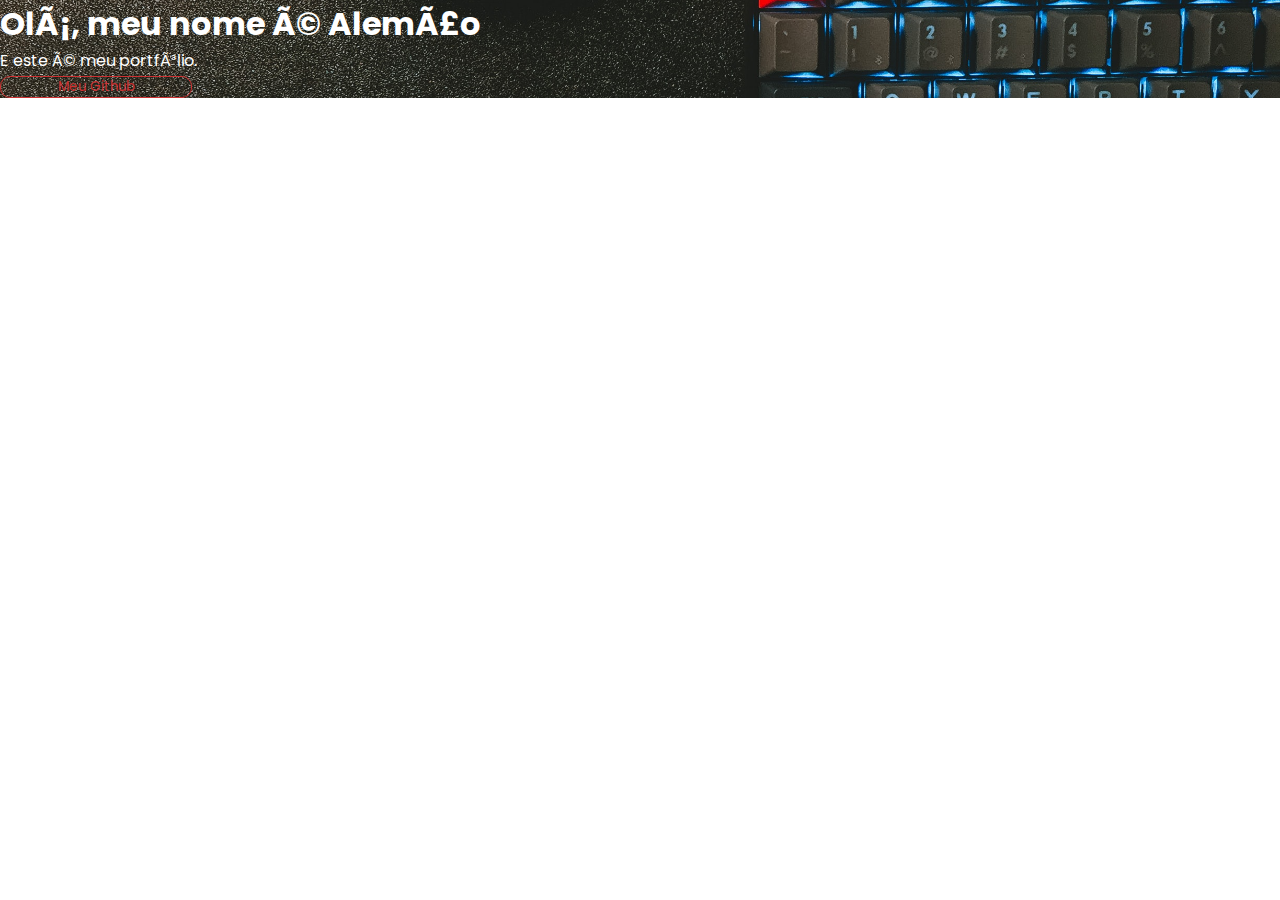
==== index.html @ e2a65512 "arquivos-repositorio" ====
<!DOCTYPE html>
<html lang="pt-br>
<head>
    <meta charset="UTF-8">
    <meta name="viewport" content="width=device-width, initial-scale=1.0">
    <link rel="preconnect" href="https://fonts.googleapis.com">
    <link rel="preconnect" href="https://fonts.gstatic.com" crossorigin>
    <link href="https://fonts.googleapis.com/css2?family=Poppins:ital,wght@0,100;0,200;0,300;0,400;0,500;0,600;0,700;0,800;0,900;1,100;1,200;1,300;1,400;1,500;1,600;1,700;1,800;1,900&display=swap" rel="stylesheet">
    <link href="https://cdn.jsdelivr.net/npm/bootstrap@5.0.2/dist/css/bootstrap.min.css" rel="stylesheet" integrity="sha384-EVSTQN3/azprG1Anm3QDgpJLIm9Nao0Yz1ztcQTwFspd3yD65VohhpuuCOmLASjC" crossorigin="anonymous">
    <link rel="stylesheet" href="./styles.css">
    <title>Meu site</title>
</head>
<body>
    <section>
    <div class="background-image vh-100 text-center d-flex flex-column justify-content-center">
            <h1>Olá, meu nome é Alemão</h1>
            <p>E este é meu portfólio.</p>
        <div class="d-flex justify-content-center">          
        <button class="button-github p-2 border-2">Meu Github</button></div>
    </div>
    </section>
    <script src="https://cdn.jsdelivr.net/npm/bootstrap@5.0.2/dist/js/bootstrap.bundle.min.js" integrity="sha384-MrcW6ZMFYlzcLA8Nl+NtUVF0sA7MsXsP1UyJoMp4YLEuNSfAP+JcXn/tWtIaxVXM" crossorigin="anonymous"></script>
</body>
</html>
---- styles.css ----
*{
    font-family: "Poppins", sans-serif;
    margin: 0;
    padding: 0;
    box-sizing: border-box;
}
.background-image {
    background-image: url('./assets/background.jpeg');
    background-repeat: no-repeat;
    background-size: cover;
    background-position: center;
    color: white;    
}
.button-github {
    border: 1px solid #CC3232;
    background: none;
    color: #CC3232;
    width: 15%;
    border-radius: 10px;
}
.button-github:hover {
    background: #CC3232;
    color: white;
}
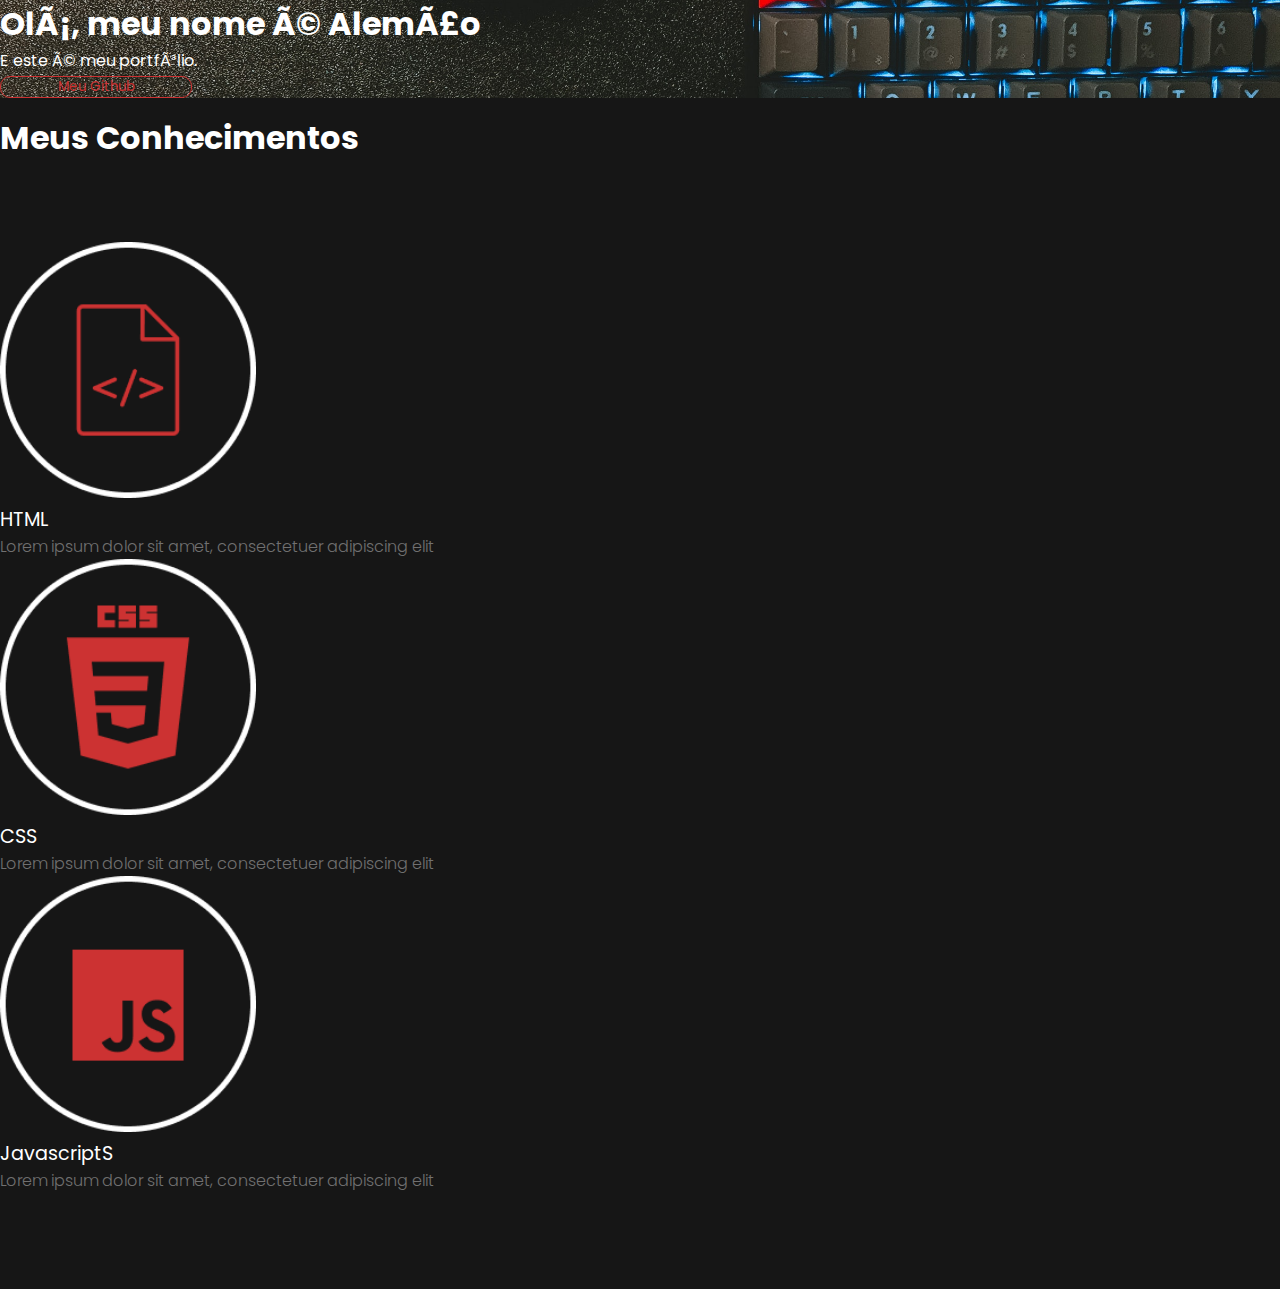
==== commit 04b0ffb7: "arquivos-o" ====
--- a/index.html
+++ b/index.html
@@ -16,8 +16,35 @@
             <h1>Olá, meu nome é Alemão</h1>
             <p>E este é meu portfólio.</p>
         <div class="d-flex justify-content-center">          
-        <button class="button-github p-2 border-2">Meu Github</button></div>
+        <button class="button-github p-2 border-2 mt-5">Meu Github</button></div>
     </div>
+    </section>
+    <section class="section-conhecimentos">
+        <div class="container text-center">
+            <h1>Meus Conhecimentos</h1>
+            <div class="row spacing">
+                <div class="col knowedge d-flex align-content-center">
+                    <img src="./assets/html.png" alt="">
+                    <div>
+                        <p class="m-0">HTML</p>
+                        <span>Lorem ipsum dolor sit amet,  consectetuer adipiscing elit</span>
+                    </div>
+                </div>
+            <div class="col knowedge d-flex align-content-center">
+                <img src="./assets/css.png" alt="">
+                <div>
+                    <p class="m-0">CSS</p>
+                    <span>Lorem ipsum dolor sit amet,  consectetuer adipiscing elit</span>
+                </div>
+            </div>
+            <div class="col knowedge d-flex align-content-center">
+                <img src="./assets/js.png" alt="">
+                <div>
+                    <p class="m-0">JavascriptS</p>
+                    <span>Lorem ipsum dolor sit amet,  consectetuer adipiscing elit</span>
+                </div>
+            </div>
+        </div>
     </section>
     <script src="https://cdn.jsdelivr.net/npm/bootstrap@5.0.2/dist/js/bootstrap.bundle.min.js" integrity="sha384-MrcW6ZMFYlzcLA8Nl+NtUVF0sA7MsXsP1UyJoMp4YLEuNSfAP+JcXn/tWtIaxVXM" crossorigin="anonymous"></script>
 </body>
--- a/styles.css
+++ b/styles.css
@@ -21,4 +21,28 @@
 .button-github:hover {
     background: #CC3232;
     color: white;
+}
+.section-conhecimentos {
+    background-color: #161616;
+    color: white;    
+    padding-top: 1rem;
+    padding-bottom: 1rem;
+}
+.knowedge img {
+    width: 20%;
+    margin-right: .5rem;
+}
+.knowedge {
+    text-align: left;
+}
+.knowedge span {
+    color: #707070;
+    font-weight: 300;
+}
+.knowedge p {
+    font-size: 1.2rem;    
+}
+.spacing {
+    margin-top: 5rem !important;
+    margin-bottom: 5rem !important;
 }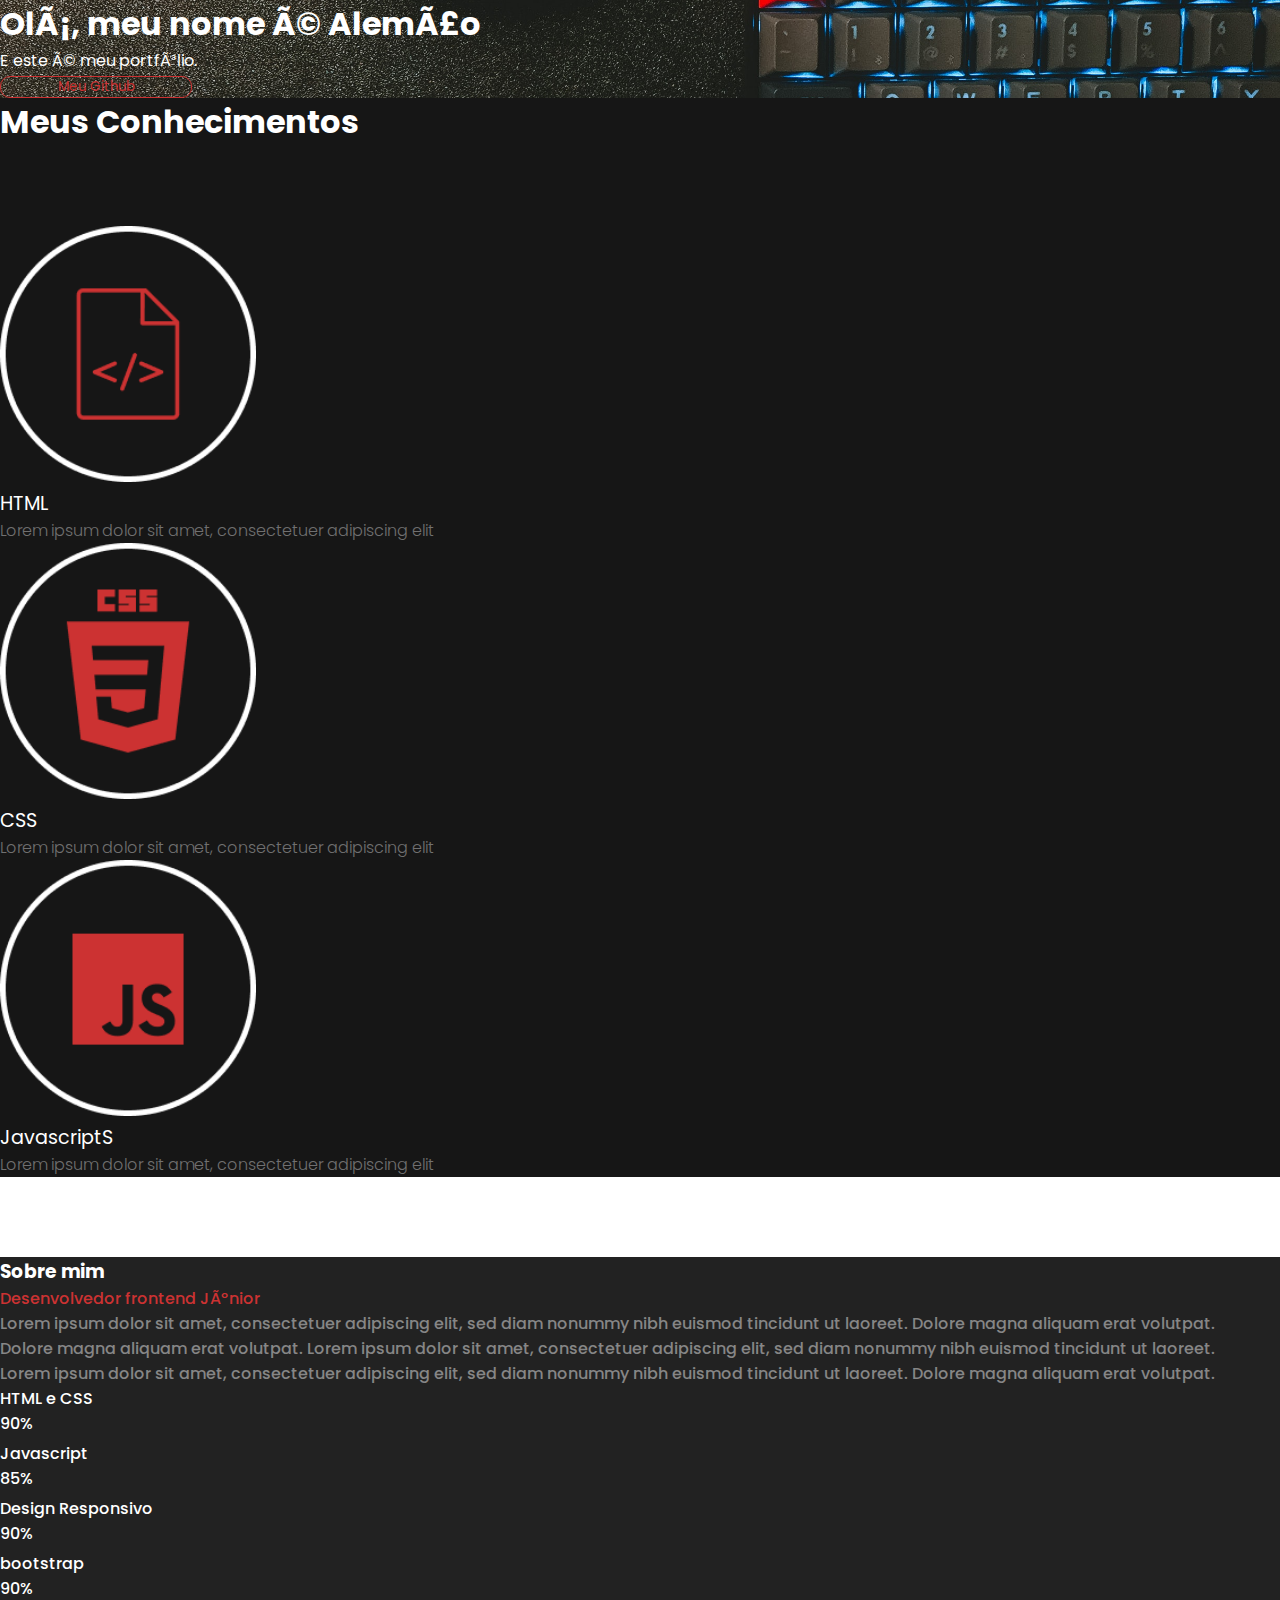
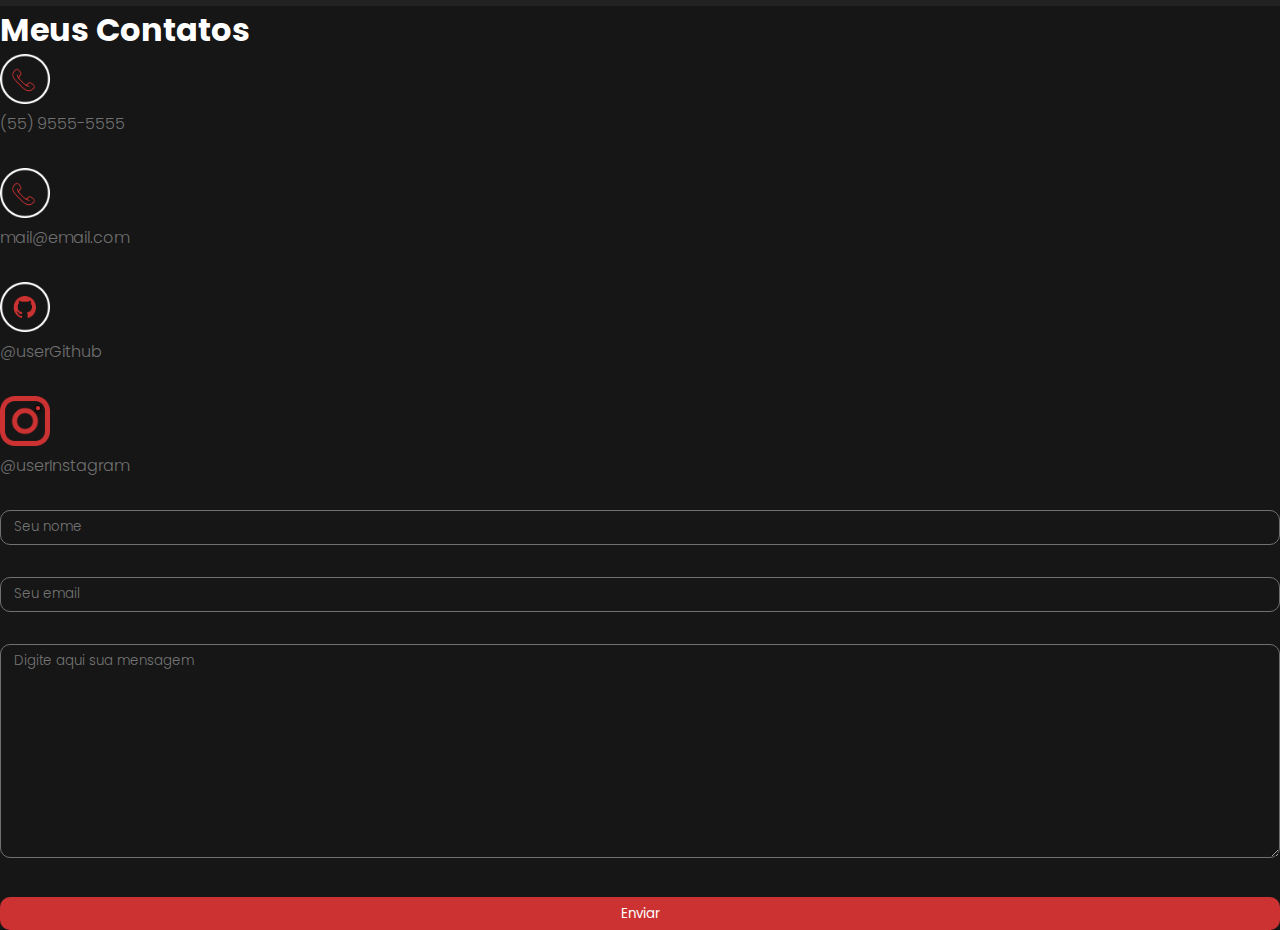
==== commit de3cf0fb: "arquivos-finais" ====
--- a/index.html
+++ b/index.html
@@ -12,32 +12,35 @@
 </head>
 <body>
     <section>
-    <div class="background-image vh-100 text-center d-flex flex-column justify-content-center">
+        <div class="background-image vh-100 text-center d-flex flex-column justify-content-center">
             <h1>Olá, meu nome é Alemão</h1>
             <p>E este é meu portfólio.</p>
-        <div class="d-flex justify-content-center">          
-        <button class="button-github p-2 border-2 mt-5">Meu Github</button></div>
-    </div>
+            <div class="d-flex justify-content-center">    
+                <a href="http://github.com/harlemsilvas" target="_blank" rel="noopener noreferrer" class="w-100">
+                    <button class="button-github p-2 border-2 mt-5">Meu Github</button>
+                </a>      
+            </div>
+        </div>
     </section>
-    <section class="section-conhecimentos">
+    <section class="section-conhecimentos py-5">
         <div class="container text-center">
             <h1>Meus Conhecimentos</h1>
             <div class="row spacing">
-                <div class="col knowedge d-flex align-content-center">
+                <div class="col-12 col-lg-4 knowedge d-flex align-content-center">
                     <img src="./assets/html.png" alt="">
                     <div>
                         <p class="m-0">HTML</p>
                         <span>Lorem ipsum dolor sit amet,  consectetuer adipiscing elit</span>
                     </div>
                 </div>
-            <div class="col knowedge d-flex align-content-center">
+            <div class="col-12 col-lg-4 knowedge d-flex align-content-center">
                 <img src="./assets/css.png" alt="">
                 <div>
                     <p class="m-0">CSS</p>
                     <span>Lorem ipsum dolor sit amet,  consectetuer adipiscing elit</span>
                 </div>
             </div>
-            <div class="col knowedge d-flex align-content-center">
+            <div class="col-12 col-lg-4 knowedge d-flex align-content-center">
                 <img src="./assets/js.png" alt="">
                 <div>
                     <p class="m-0">JavascriptS</p>
@@ -46,6 +49,130 @@
             </div>
         </div>
     </section>
+    <section class="section-about-me py-5">
+        <div class="container">
+            <div class="row">
+                <div class="col-12 col-lg-6">
+                    <h3>Sobre mim</h3>
+                    <div class="text-about-me fw-light pe-5">
+                        <p class="title-developer">Desenvolvedor frontend Júnior</p>
+                        <p class="mb-2">Lorem ipsum dolor sit amet, consectetuer adipiscing elit, sed diam nonummy nibh euismod tincidunt ut laoreet. Dolore magna aliquam erat volutpat.</p>                        
+                        <p class="mb-2">
+                            Dolore magna aliquam erat volutpat. Lorem ipsum dolor sit amet, consectetuer adipiscing elit, sed diam nonummy nibh euismod tincidunt ut laoreet.
+                        </p>
+                        <p>
+                            Lorem ipsum dolor sit amet, consectetuer adipiscing elit, sed diam nonummy nibh euismod tincidunt ut laoreet. Dolore magna aliquam erat volutpat.</p>
+                        </p>
+                    </div>
+                        
+                </div>
+                <div class="col-12 col-lg-6">
+                    <div class="mb-5">
+
+                        <div class="d-flex justify-content-between">
+                            <p>HTML e CSS</p>
+                            <span>90%</span>
+                        </div>
+                        <div class="progress" style="height: 5px;">
+                            <div
+                            class="progress-bar progress-color"
+                            role="progressbar"
+                            style="width: 90%;"
+                            aria-valuenow="90"
+                            aria-valuemin="0"
+                            aria-valuemax="100"
+                            ></div>
+                        </div>    
+                    </div>
+                    <div class="mb-5">
+
+                        <div class="d-flex justify-content-between">
+                            <p>Javascript</p>
+                            <span>85%</span>
+                        </div>
+                        <div class="progress" style="height: 5px;">
+                            <div
+                            class="progress-bar progress-color"
+                            role="progressbar"
+                            style="width: 85%;"
+                            aria-valuenow="85"
+                            aria-valuemin="0"
+                            aria-valuemax="100"
+                            ></div>
+                        </div>    
+                    </div>
+                    <div class="mb-5">
+
+                        <div class="d-flex justify-content-between">
+                            <p>Design Responsivo</p>
+                            <span>90%</span>
+                        </div>
+                        <div class="progress" style="height: 5px;">
+                            <div
+                            class="progress-bar progress-color"
+                            role="progressbar"
+                            style="width: 90%;"
+                            aria-valuenow="90"
+                            aria-valuemin="0"
+                            aria-valuemax="100"
+                            ></div>
+                        </div>    
+                    </div>
+                    <div class="mb-5">
+
+                        <div class="d-flex justify-content-between">
+                            <p>bootstrap</p>
+                            <span>90%</span>
+                        </div>
+                        <div class="progress" style="height: 5px;">
+                            <div
+                            class="progress-bar progress-color"
+                            role="progressbar"
+                            style="width: 90%;"
+                            aria-valuenow="90"
+                            aria-valuemin="0"
+                            aria-valuemax="100"
+                            ></div>
+                        </div>    
+                    </div>
+                </div>
+            </div>
+        </div>
+    </section>
+    <section class="section-contact py-5">
+        <div class="container text-center">
+            <h1 class="mb5">Meus Contatos</h1>
+            <div class="row">
+                <div class="col-12 col-lg-6">
+                    <div class="d-flex icon-contact">
+                        <img src="./assets/phone.png" alt="">
+                        <p>(55) 9555-5555</p>
+                    </div>
+                    <div class="d-flex icon-contact">
+                        <img src="./assets/mail.png" alt="">
+                        <p>mail@email.com</p>
+                    </div>
+                    <div class="d-flex icon-contact">
+                        <img src="./assets/git.png" alt="">
+                        <p>@userGithub</p>
+                    </div>
+                    <div class="d-flex icon-contact">
+                        <img src="./assets/instagram.png" alt="">
+                        <p>@userInstagram</p>
+                    </div>
+                </div>
+                <div class="col-12 col-lg-6">
+                    <form action="" class="form-contact">
+                        <input type="text" placeholder="Seu nome"/>
+                        <input type="text" placeholder="Seu email"/>
+                        <textarea name="" id="" cols="30" rows="10" placeholder="Digite aqui sua mensagem"></textarea>
+                        <button>Enviar</button>
+                    </form>               
+                </div>
+                    
+            </div>
+        </div>
+    </section>
     <script src="https://cdn.jsdelivr.net/npm/bootstrap@5.0.2/dist/js/bootstrap.bundle.min.js" integrity="sha384-MrcW6ZMFYlzcLA8Nl+NtUVF0sA7MsXsP1UyJoMp4YLEuNSfAP+JcXn/tWtIaxVXM" crossorigin="anonymous"></script>
 </body>
 </html>--- a/styles.css
+++ b/styles.css
@@ -5,7 +5,7 @@
     box-sizing: border-box;
 }
 .background-image {
-    background-image: url('./assets/background.jpeg');
+    background-image: url('./assets/background.png');
     background-repeat: no-repeat;
     background-size: cover;
     background-position: center;
@@ -25,8 +25,6 @@
 .section-conhecimentos {
     background-color: #161616;
     color: white;    
-    padding-top: 1rem;
-    padding-bottom: 1rem;
 }
 .knowedge img {
     width: 20%;
@@ -45,4 +43,63 @@
 .spacing {
     margin-top: 5rem !important;
     margin-bottom: 5rem !important;
+}
+.section-about-me {
+    background-color: #222222;
+    color: white;
+    font-weight: 500;
+}
+.title-developer {
+    color: #CC3232;    
+}
+.text-about-me {
+    color: #868686;    
+}
+.progress-color{
+    background-color: #CC3232 !important;
+}
+.section-contact {
+    background-color: #161616;
+    color: white;
+}
+.icon-contact p {
+    color: #707070;
+    font-weight: 300;
+    margin: 0;
+}
+.icon-contact img {
+    width: 50px;
+    margin-right: 1rem;    
+}
+.icon-contact {
+    align-items: center;
+    margin-bottom: 2rem;
+}
+.form-contact input {
+    width: 100%;
+    border: 1px solid #707070;
+    background: none;
+    border-radius: 10px ;
+    padding: 0.4rem 0.8rem;
+    color: white;
+    font-weight: 300;
+    margin-bottom: 2rem;
+}
+.form-contact textarea {
+    width: 100%;
+    border: 1px solid #707070;
+    background: none;
+    border-radius: 10px ;
+    padding: 0.4rem 0.8rem;
+    color: white;
+    font-weight: 300;
+    margin-bottom: 2rem;
+}
+.form-contact button {
+    width: 100%;
+    background-color: #CC3232;
+    border: none;
+    padding: 0.4rem 0.8rem;
+    border-radius: 10px;
+    color: white;
 }